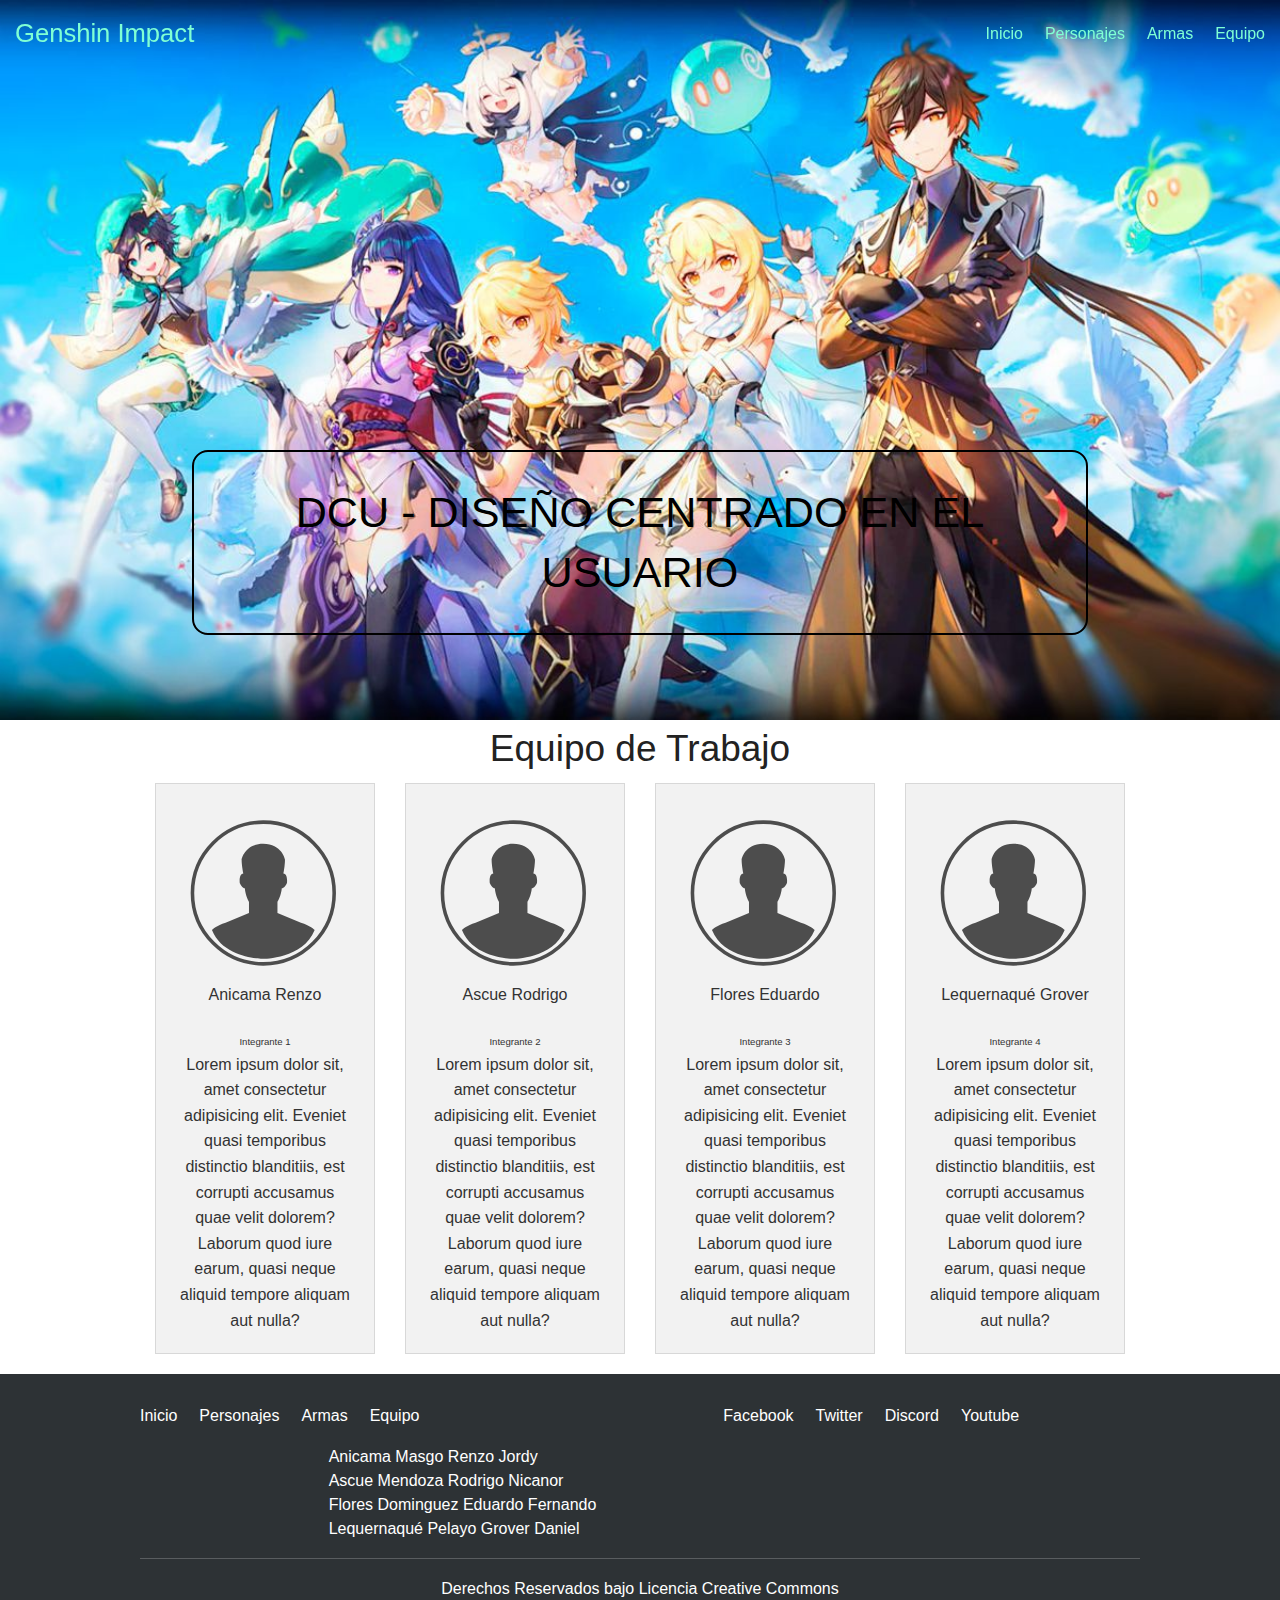
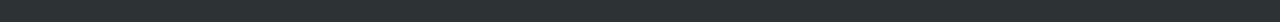
==== equipo.html @ 462ab78e "subiendo el proyecto" ====
<!DOCTYPE html>
<html lang="en">
<head>
    <meta charset="UTF-8">
    <meta http-equiv="X-UA-Compatible" content="IE=edge">
    <title>Pagina Foundation</title>
    <meta name="descripcion" content="">
    <meta name="viewport" content="width=device-width, initial-scale=1.0">
    
    <link rel="stylesheet" href="css/normalize.min.css">
    <link rel="stylesheet" href="css/foundation.css">
    <link rel="stylesheet" href="css/main.css">

    <script src="js/vendor/modernizr-2.8.3.min.js"></script>
</head>
<body>
    <header class="fixed">
        <div class="top-bar">
            <div class="row">

                <div class="large-4 columns">
                    <a href="index.html" class="inicio">Genshin Impact</a>
                </div>

                <div class="large-6 large-offset-2 columns">
                    <div id="navegacion">
                        <nav class="inline-list right">
                            <li><a href="index.html">Inicio</a></li>
                            <li><a href="personajes.html">Personajes</a></li>
                            <li><a href="armas.html">Armas</a></li>
                            <li><a href="equipo.html">Equipo</a></li>
                        </nav>
                    </div>
                </div>
            </div>
        </div>
    </header>

    <section class="destacada2">
        <div class="pattern"></div>
        <img src="img/equipo_genshin.jpg" alt="Imagen Index">
        <div class="contenido text-center">
            <h1><span>DCU - DISEÑO CENTRADO EN EL USUARIO</span></h1>
        </div>
    </section>


    <section class="informacion">
        <div class="row">
            <h2 class="text-center">Equipo de Trabajo</h2>

            <div class="large-3 columns">
                <div class="panel text-center">
                    <img src="img/sin_foto.svg" alt="Equipo de trabajo">

                    <p>Anicama Renzo</p>
                    <small>Integrante 1</small>

                    <p>
                        Lorem ipsum dolor sit, amet consectetur adipisicing elit. 
                        Eveniet quasi temporibus distinctio blanditiis, 
                        est corrupti accusamus quae velit dolorem? Laborum quod iure earum, 
                        quasi neque aliquid tempore aliquam aut nulla?
                    </p>
                </div>
            </div>

            <div class="large-3 columns">
                <div class="panel text-center">
                    <img src="img/sin_foto.svg" alt="Equipo de trabajo">

                    <p>Ascue Rodrigo</p>
                    <small>Integrante 2</small>

                    <p>
                        Lorem ipsum dolor sit, amet consectetur adipisicing elit. 
                        Eveniet quasi temporibus distinctio blanditiis, 
                        est corrupti accusamus quae velit dolorem? Laborum quod iure earum, 
                        quasi neque aliquid tempore aliquam aut nulla?
                    </p>
                </div>
            </div>

            <div class="large-3 columns">
                <div class="panel text-center">
                    <img src="img/sin_foto.svg" alt="Equipo de trabajo">

                    <p>Flores Eduardo</p>
                    <small>Integrante 3</small>

                    <p>
                        Lorem ipsum dolor sit, amet consectetur adipisicing elit. 
                        Eveniet quasi temporibus distinctio blanditiis, 
                        est corrupti accusamus quae velit dolorem? Laborum quod iure earum, 
                        quasi neque aliquid tempore aliquam aut nulla?
                    </p>
                </div>
            </div>

            <div class="large-3 columns">
                <div class="panel text-center">
                    <img src="img/sin_foto.svg" alt="Equipo de trabajo">

                    <p>Lequernaqué Grover</p>
                    <small>Integrante 4</small>

                    <p>
                        Lorem ipsum dolor sit, amet consectetur adipisicing elit. 
                        Eveniet quasi temporibus distinctio blanditiis, 
                        est corrupti accusamus quae velit dolorem? Laborum quod iure earum, 
                        quasi neque aliquid tempore aliquam aut nulla?
                    </p>
                </div>
            </div>
        </div>
    </section>


    <footer>
        <div class="row">
            <nav class="large-5 columns inline-list">
                <li><a href="index.html">Inicio</a></li>
                <li><a href="personajes.html">Personajes</a></li>
                <li><a href="armas.html">Armas</a></li>
                <li><a href="equipo.html">Equipo</a></li>
            </nav>

            <nav class="large-5 large-offset-2 columns inline-list">
                <li><a href="#">Facebook</a></li>
                <li><a href="#">Twitter</a></li>
                <li><a href="#">Discord</a></li>
                <li><a href="#">Youtube</a></li>
            </nav>

            <nav class="large-5 large-offset-2 columns inline-list">
                <li><a href="#">Anicama Masgo Renzo Jordy</a></li>
                <li><a href="#">Ascue Mendoza Rodrigo Nicanor</a></li>
                <li><a href="#">Flores Dominguez Eduardo Fernando</a></li>
                <li><a href="#">Lequernaqué Pelayo Grover Daniel</a></li>
            </nav>
            <hr>
            <p class="text-center">Derechos Reservados bajo Licencia Creative Commons</p>
        </div>
    </footer>

    <script>window.jQuery || document.write('<script src="js/vendor/jquery-1.11.2.min.js"><\/script>')</script>

    <script src="js/main.js"></script>
    <script src="js/foundation.min.js"></script>
    
</body>
</html>
---- css/main.css ----
/*! HTML5 Boilerplate v5.0 | MIT License | http://h5bp.com/ */

html {
    color: #222;
    font-size: 1em;
    line-height: 1.4;
}

::-moz-selection {
    background: #b3d4fc;
    text-shadow: none;
}

::selection {
    background: #b3d4fc;
    text-shadow: none;
}

hr {
    display: block;
    height: 1px;
    border: 0;
    border-top: 1px solid #ccc;
    margin: 1em 0;
    padding: 0;
}

audio,
canvas,
iframe,
img,
svg,
video {
    vertical-align: middle;
}

fieldset {
    border: 0;
    margin: 0;
    padding: 0;
}

textarea {
    resize: vertical;
}

.browserupgrade {
    margin: 0.2em 0;
    background: #ccc;
    color: #000;
    padding: 0.2em 0;
}


/* ==========================================================================
   Author's custom styles
   ========================================================================== */
/*
header a.inicio {
    color: #fff;
    font-size: 1.6rem;
}

header nav a,
header nav a:hover {
    color: #fff;
}

.top-bar {
    background-color: transparent;
    height: 4.2rem;
    line-height: 4.2rem;
}



section.agencia {
    background-color: #ebeeed;
    padding: 10px;
}

section.agencia .borde {
    border: 1px solid #aeb4b7;
}

section.agencia p {
    margin-bottom: 40px;
}

section.servicios {
    background-color: #ebeeed;
    border-top: 1px solid #c2c2c2;
    border-bottom: 1px solid #c2c2c2;
    padding-top: 30px;
}

section.servicios small {
    font-style: italic;
}

section.contacto {
    background-color: #4f5962;
    padding: 10px;
    color: #fff;
}

section.contacto .borde {
    border: 1px solid #697279;
}

section.contacto .button {
    background-color: #67727c;
    border: 2px solid #fff;
    color: #fff;
    padding: 15px 50px;
}

footer {
    background-color: #2d3235;
    padding-top: 30px;
}

footer nav a,
footer nav a:hover {
    color: #fff;
}

footer hr {
    display: block;
    height: 1px;
    border: 0;
    border-top: 1px solid #595d60;
    margin: 1rem 0;
    padding: 0;
}

footer p {
    color: #fff;
}

*/

header a.inicio {
    color: aquamarine;
    font-size: 1.6rem;
}

header nav a,
header nav a:hover {
    color: aquamarine;
}

.top-bar {
    background-color: transparent;
    height: 4.2rem;
    line-height: 4.2rem;
}

section.destacada .contenido{
    top: 50%;
    left: 0;
    width: 100%;
    position: absolute;
    z-index: 20;
}

section.destacada .contenido h1 {
    padding: 30px 50px;
    border: 2px solid aqua;
    color: aqua;
    font-size: 2.7rem;
    text-transform: uppercase;
    margin: 0 auto;
    width: 40%;
    border-radius: 1rem;
}

section.destacada img{
    width: 100%;
}


section.destacada2 .contenido{
    top: 50%;
    left: 0;
    width: 100%;
    position: absolute;
    z-index: 20;
}

section.destacada2 .contenido h1 {
    padding: 30px 50px;
    border: 2px solid #000;
    color: #000;
    font-size: 2.7rem;
    text-transform: uppercase;
    margin: 0 auto;
    width: 70%;
    border-radius: 1rem;
}

section.destacada2 img{
    width: 100%;
}

section.logo img{
    width: 15%;
    display: block;
    margin: 0px auto;
}

section.servicios {
    background-color: #ebeeed;
    border-top: 1px solid #c2c2c2;
    border-bottom: 1px solid #c2c2c2;
    padding-top: 30px;
}

section.servicios small {
    font-style: italic;
}

section.servicios  img{
    display: block;
    margin: 0px auto;
    width: 70%;
}

footer {
    background-color: #2d3235;
    padding-top: 30px;
}

footer nav a,
footer nav a:hover {
    color: #fff;
}

footer hr {
    display: block;
    height: 1px;
    border: 0;
    border-top: 1px solid #595d60;
    margin: 1rem 0;
    padding: 0;
}

footer p {
    color: #fff;
}
/* =====NOSOTROS===== 

section.informacion{
    padding: 30px 0;
}
*/






/* ==========================================================================
   Media Queries
   ========================================================================== */

@media only screen and (min-width: 35em) {

}

@media print,
       (-o-min-device-pixel-ratio: 5/4),
       (-webkit-min-device-pixel-ratio: 1.25),
       (min-resolution: 120dpi) {

}

/* ==========================================================================
   Helper classes
   ========================================================================== */

.hidden {
    display: none !important;
    visibility: hidden;
}

.visuallyhidden {
    border: 0;
    clip: rect(0 0 0 0);
    height: 1px;
    margin: -1px;
    overflow: hidden;
    padding: 0;
    position: absolute;
    width: 1px;
}

.visuallyhidden.focusable:active,
.visuallyhidden.focusable:focus {
    clip: auto;
    height: auto;
    margin: 0;
    overflow: visible;
    position: static;
    width: auto;
}

.invisible {
    visibility: hidden;
}

.clearfix:before,
.clearfix:after {
    content: " ";
    display: table;
}

.clearfix:after {
    clear: both;
}

.clearfix {
    *zoom: 1;
}

/* ==========================================================================
   Print styles
   ========================================================================== */

@media print {
    *,
    *:before,
    *:after {
        background: transparent !important;
        color: #000 !important;
        box-shadow: none !important;
        text-shadow: none !important;
    }

    a,
    a:visited {
        text-decoration: underline;
    }

    a[href]:after {
        content: " (" attr(href) ")";
    }

    abbr[title]:after {
        content: " (" attr(title) ")";
    }

    a[href^="#"]:after,
    a[href^="javascript:"]:after {
        content: "";
    }

    pre,
    blockquote {
        border: 1px solid #999;
        page-break-inside: avoid;
    }

    thead {
        display: table-header-group;
    }

    tr,
    img {
        page-break-inside: avoid;
    }

    img {
        max-width: 100% !important;
    }

    p,
    h2,
    h3 {
        orphans: 3;
        widows: 3;
    }

    h2,
    h3 {
        page-break-after: avoid;
    }
}
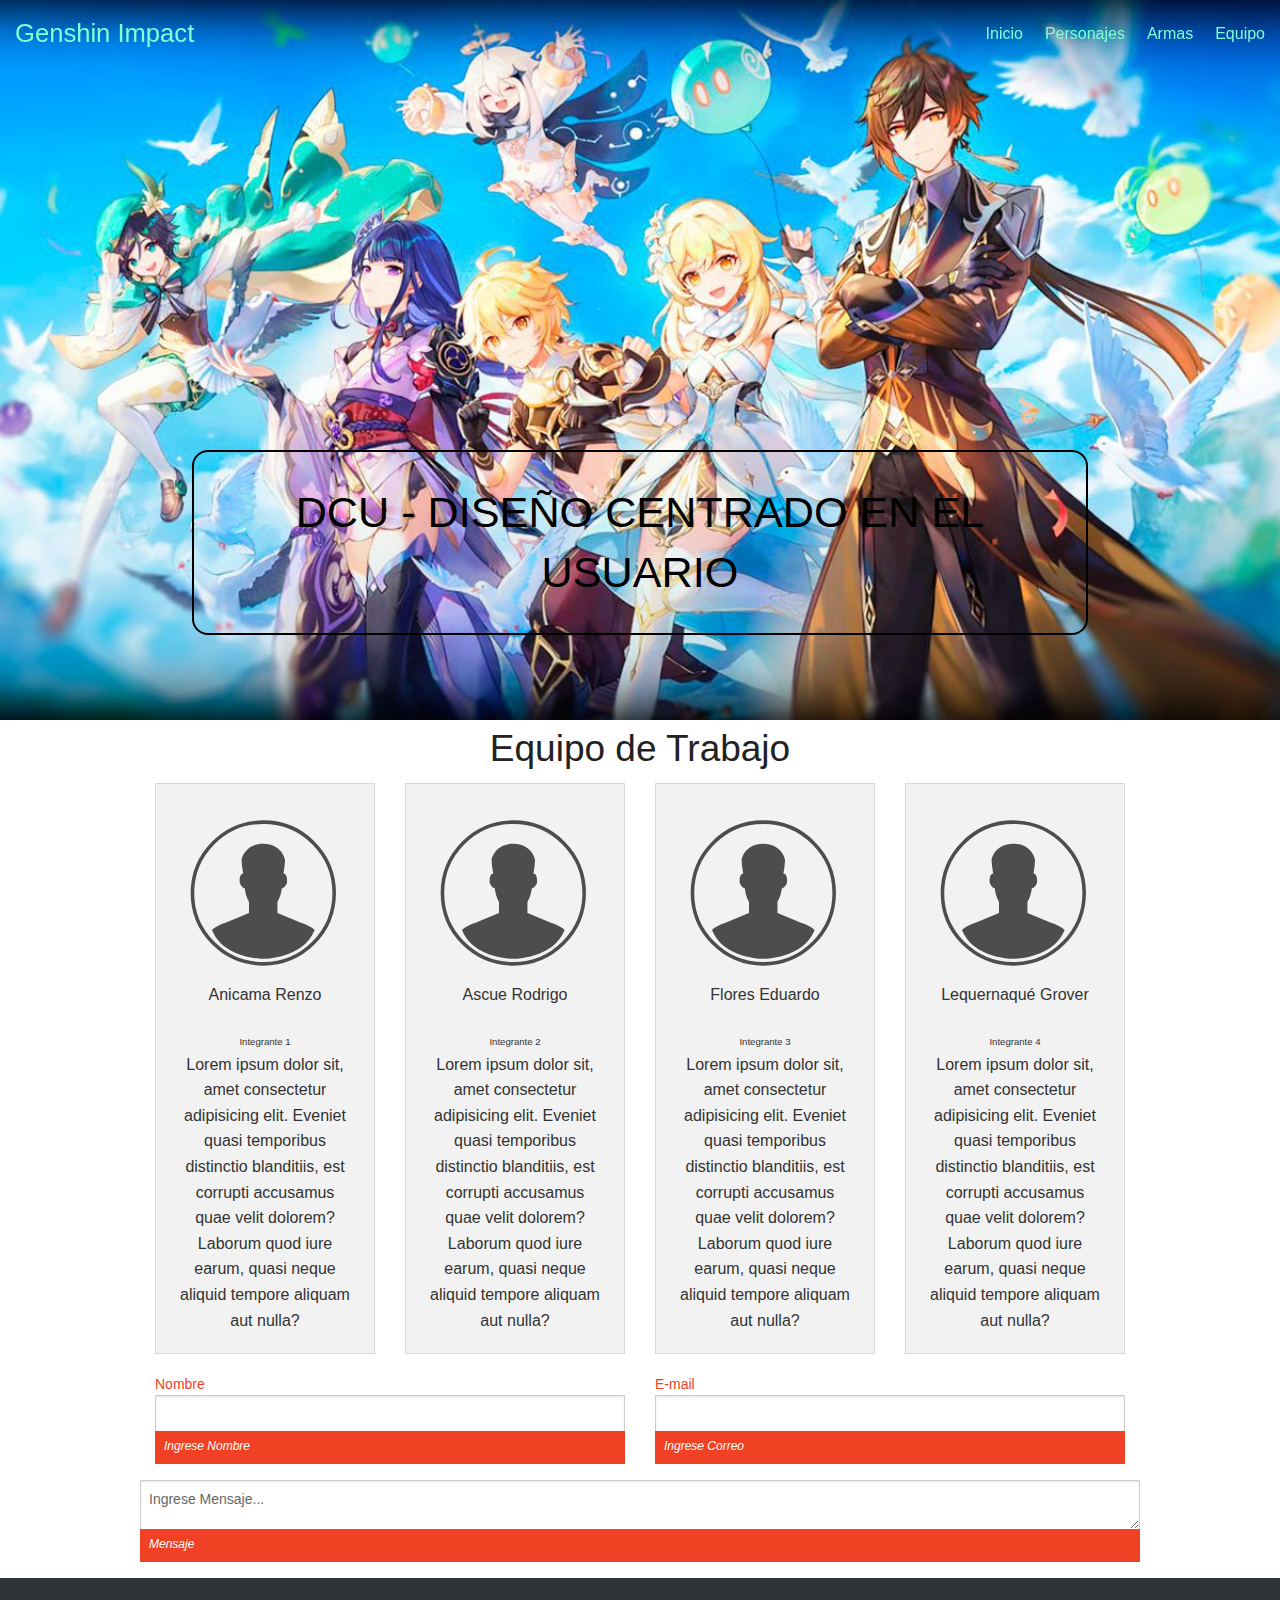
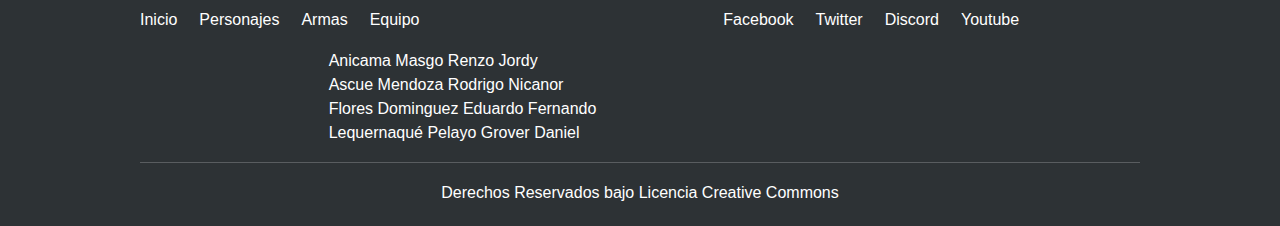
==== commit e2c02a96: "slidebar y formulario Daniel" ====
--- a/equipo.html
+++ b/equipo.html
@@ -115,6 +115,27 @@
         </div>
     </section>
 
+    <form action="">
+        <div class="row">
+            <div class="large-6 columns">
+                <label class="error">Nombre
+                    <input type="text" class="error">
+                </label>
+                <small class="error">Ingrese Nombre</small>
+            </div>
+            <div class="large-6 columns error">
+                <label>E-mail
+                    <input type="text">
+                </label>
+                <small class="error">Ingrese Correo</small>
+            </div>
+
+            <textarea class="error" placeholder="Ingrese Mensaje..."></textarea>
+            <small class="error">Mensaje</small>
+        </div>
+        
+    </form>
+
 
     <footer>
         <div class="row">
